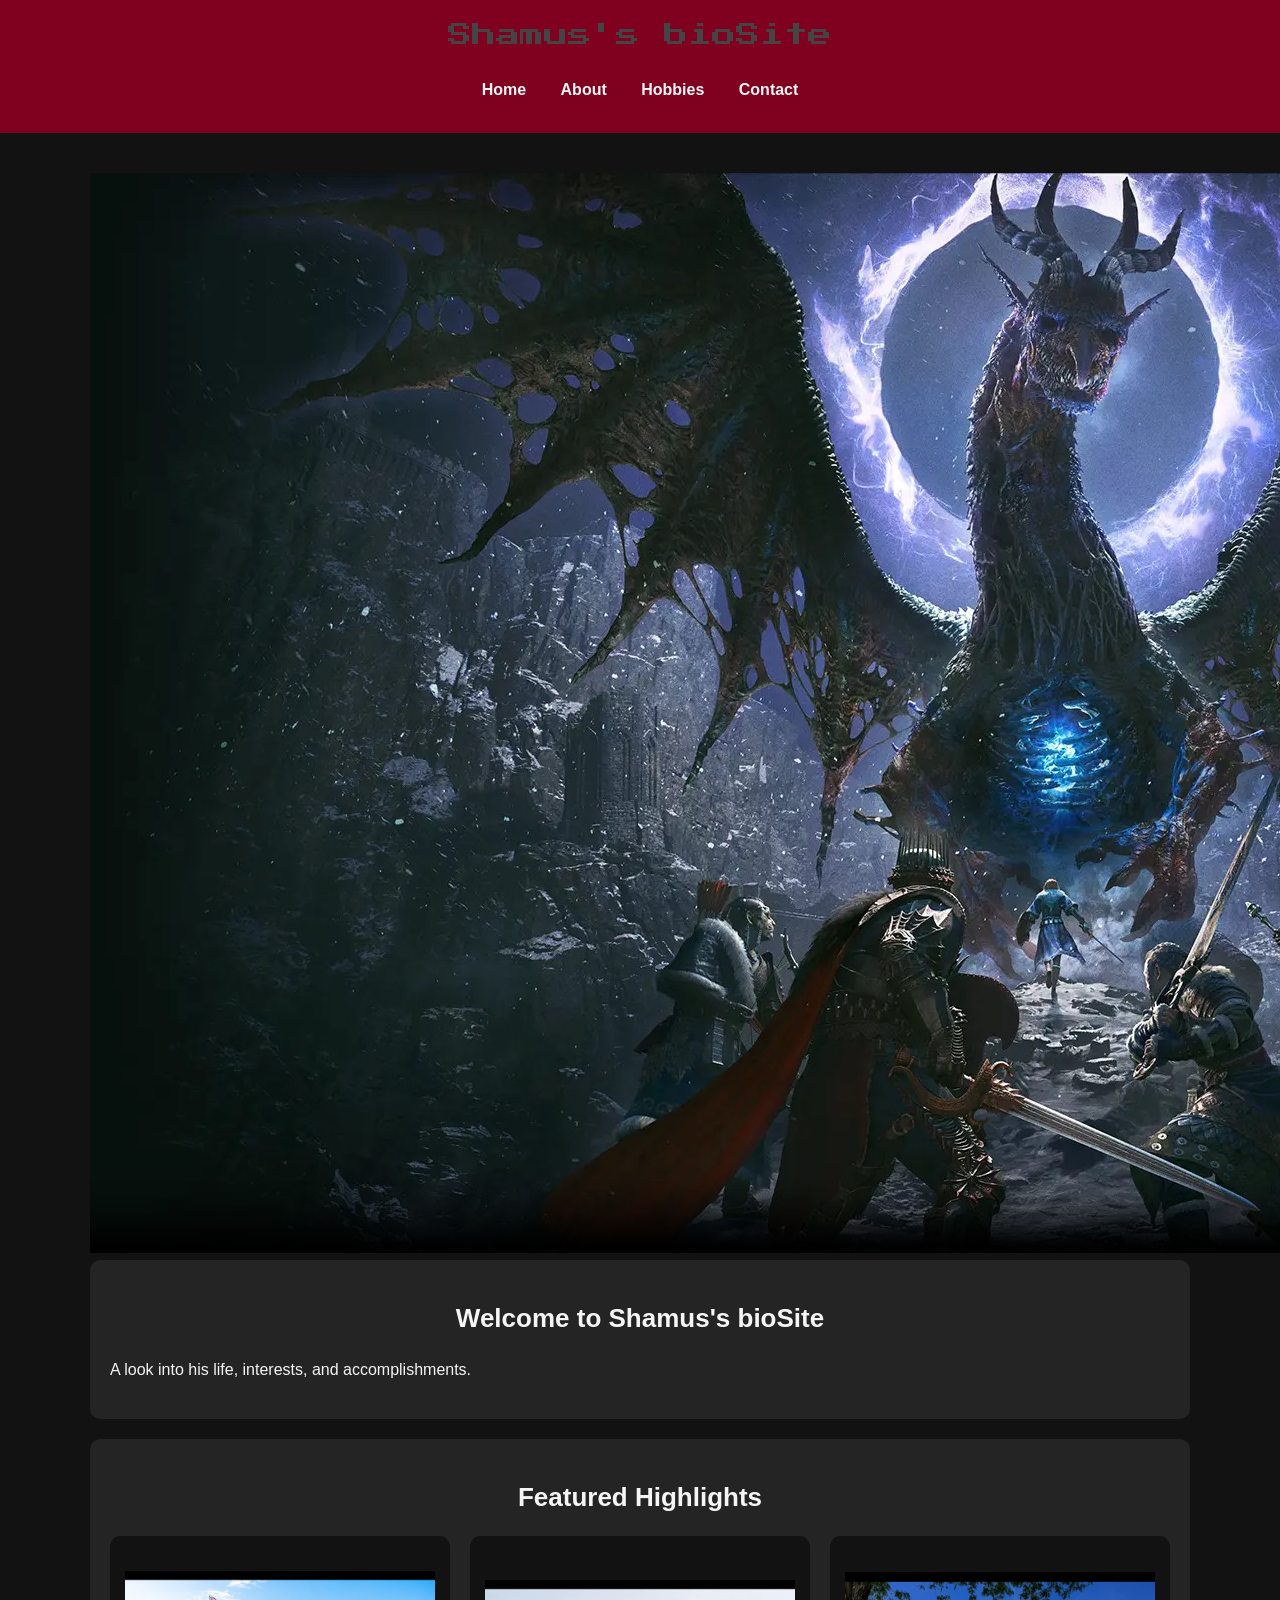
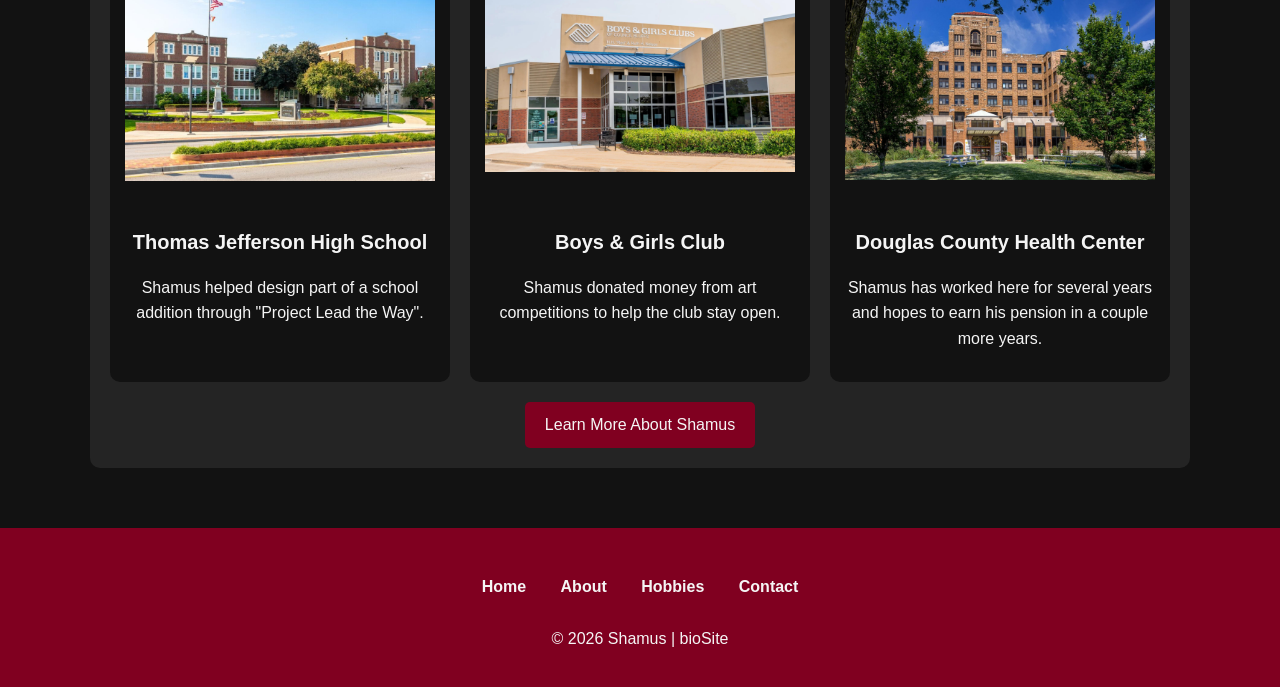
==== index.html @ ca894e5e "Update banner by removing heading and adding image Removed the bioSite heading and added an image." ====
<!--
Name: Lisa Raible
Date: October 16, 2026
Assignment: Module 6.3 bioSite Development - Landing Page

Updated: October 18, 2026
Assignment: Module 7.2 bioSite Development and GitHub Pages Development
-->

<!DOCTYPE html>
<html lang="en">
<head>
    <meta charset="UTF-8">
    <meta name="viewport" content="width=device-width, initial-scale=1.0">
    <title>
        Shamus's bioSite | Home
    </title>
    <link rel="stylesheet" href="style.css">
</head>

<body>
    <header>
        <h1>
            Shamus's bioSite
        </h1>

        <nav>
            <a href="index.html">Home</a>
            <a href="about.html">About</a>
            <a href="hobbies.html">Hobbies</a>
            <a href="contact.html">Contact</a>
        </nav>
    </header>

    <main>
        <div class="banner">
            <img src="images/dragons_dogma_2.jpg" alt="A piture from the games Dragon's Dogma 2 Dark Arisen">
        </div>

        <section>
            <h2>
                Welcome to Shamus's bioSite
            </h2>
            <p>
                A look into his life, interests, and accomplishments.
            </p>
        </section>

        <section>
            <h2>
                Featured Highlights
            </h2>

            <div class="gallery">
                <figure>
                    <img src="images/thomas-jefferson.png" alt="Thomas Jefferson High School">

                    <figcaption>
                        <h3>
                        Thomas Jefferson High School
                        </h3>
                        <p>
                        Shamus helped design part of a school addition through "Project Lead the Way".
                        </p>
                    </figcaption>
                </figure>

                <figure>
                    <img src="images/boys-girls-club.png" alt="Boys and Girls Club">

                    <figcaption>
                        <h3>
                            Boys &amp; Girls Club
                        </h3>
                        <p>
                            Shamus donated money from art competitions to help the club stay open.
                        </p>
                    </figcaption>
                </figure>

                <figure>
                    <img src="images/douglas-county-health-center.png" alt="Douglas County Health Center">

                    <figcaption>
                        <h3>
                            Douglas County Health Center
                        </h3>
                        <p>
                            Shamus has worked here for several years and hopes to earn his pension in a couple more years.
                        </p>
                    </figcaption>
                </figure>
            </div>

            <a class="button centered-button" href="about.html">
                Learn More About Shamus
            </a>
        </section>
    </main>

    <footer>
        <p>
            <a href="index.html">Home</a>
            <a href="about.html">About</a>
            <a href="hobbies.html">Hobbies</a>
            <a href="contact.html">Contact</a>
        </p>

        <p>
            &copy; 2026 Shamus | bioSite
        </p>
    </footer>
</body>
</html>
---- style.css ----
/*
Name: Lisa Raible
Date: October 16, 2026
Assignment: Module 6.3 bioSite Development - CSS

Updated: October 18, 2026
Assignment: Module 7.2 bioSite Development and GitHub Pages Development
*/

@import
url('https://fonts.googleapis.com/css2?family=Press+Start+2P&display=swap');

body {
    margin: 0;
    background-color: #121212;
    color: #f5f5f5;
    font-family: Arial, sans-serif;
    font-size: 16px;
    line-height: 1.6;
}

h1, h2, h3 {
    line-height: 1.3;
    text-align: center;
}

h1 {
    font-family: 'Press Start 2P';
    font-size: 24px;
    font-weight: normal;
    color: #444444;
}

h2, h3 {
    font-weight: bold;
}

h2 {
    font-size: 26px;
}

h3 {
    font-size: 20px;
}

p {
    line-height: 1.6;
}

header {
    background-color: #800020;
    text-align: center;
    padding: 20px;
}

header h1 {
    margin-top: 0;
}

nav {
    padding: 10px;
}

nav a {
    color: #f5f5f5;
    font-weight: bold;
    text-decoration: none;
    padding: 10px 15px;
}

nav a:hover {
    background-color: #A63450;
}

main {
    max-width: 1100px;
    margin: 20px auto;
    padding: 20px;
}

section {
    background-color: #242424;
    border-radius: 10px;
    padding: 20px;
    margin-bottom: 20px;
}

.banner h2 {
    margin: 0;
}

.button {
    display: inline-block;
    background-color: #800020;
    color: #f5f5f5;
    padding: 10px 20px;
    margin-top: 20px;
    border-radius: 5px;
    text-decoration: none;
}

.centered-button {
    display: block;
    width: fit-content;
    margin: 20px auto 0;
}

.button:hover {
    background-color: #A63450;
}

.gallery {
    display: grid;
    grid-template-columns: repeat(3, minmax(0, 1fr));
    gap: 20px;
}

figure {
    background-color: #121212;
    border-radius: 10px;
    padding: 15px;
    margin: 0;
    text-align: center;
}

figure img {
    width: 100%;
    height: 250px;
    object-fit: contain;
    border-radius: 5px;
}

figcaption {
    margin-top: 10px;
    text-align: center;
}

figcaption p {
    text-align: center;
}

.about-layout img {
    width: 100%;
    max-width: 250px;
    height: auto;
    display: block;
    margin: 0 auto;
    border-radius: 5px;
}

.about-layout div {
    padding: 10px;
}

.gaming-layout {
    display: flex;
    flex-direction: column;
    gap: 20px;
    align-items: center;
}

.gaming-image {
    width: 220px;
    height: 160px;
    display: block;
    margin: 0 auto 20px auto;
    object-fit: contain;
    object-position: center;
    border-radius: 25px;
}

.gaming-media {
    display: flex;
    flex-direction: column;
    align-items: center;
    text-align: center;
}

.gaming-media .gaming-image {
    margin: 0;
}

.gaming-media .button {
    margin-top: 10px;
}

footer {
    background-color: #800020;
    text-align: center;
    padding: 20px;
}

footer a {
    display: inline-block;
    color: #f5f5f5;
    font-weight: bold;
    text-decoration: none;
    padding: 10px 15px;
}

footer a:hover {
    text-decoration: underline;
}

.contact-section {
    text-align: center;
}

.contact-section {
    color: #ffb2c7;
}

.contact-section h2 {
    text-decoration: underline;
}

.contact-section strong {
    text-decoration: underline;
}

.contact-section {
    color: #ffffff;
}
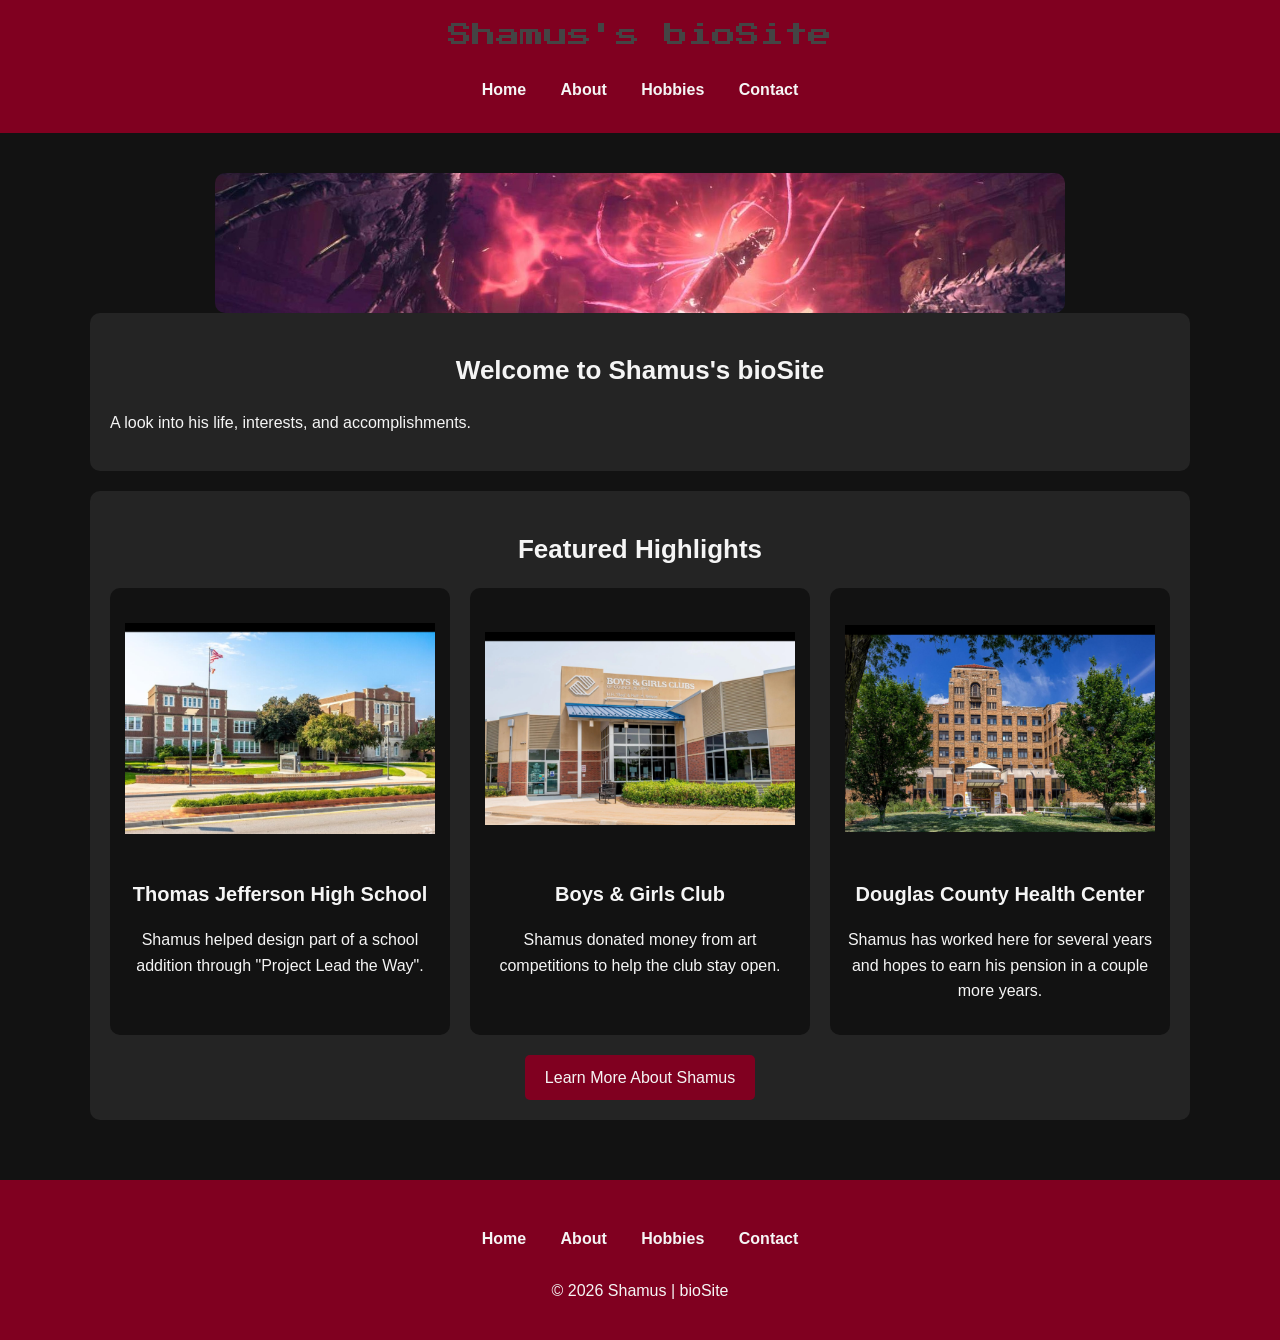
==== commit 8e9feb24: "Fix image alt text for Dragon's Dogma 2" ====
--- a/index.html
+++ b/index.html
@@ -34,7 +34,7 @@
 
     <main>
         <div class="banner">
-            <img src="images/dragons_dogma_2.jpg" alt="A piture from the games Dragon's Dogma 2 Dark Arisen">
+            <img src="images/dragons_dogma_2.jpg" alt="An image from the game Dragon's Dogma 2">
         </div>
 
         <section>
--- a/style.css
+++ b/style.css
@@ -85,8 +85,15 @@
     margin-bottom: 20px;
 }
 
-.banner h2 {
-    margin: 0;
+.banner img {
+    display: block;
+    width: 100%;
+    max-width: 850px;
+    height: 140px;
+    object-fit: cover;
+    object-position: center 20%;
+    border-radius: 10px;
+    margin: 0 auto;
 }
 
 .button {
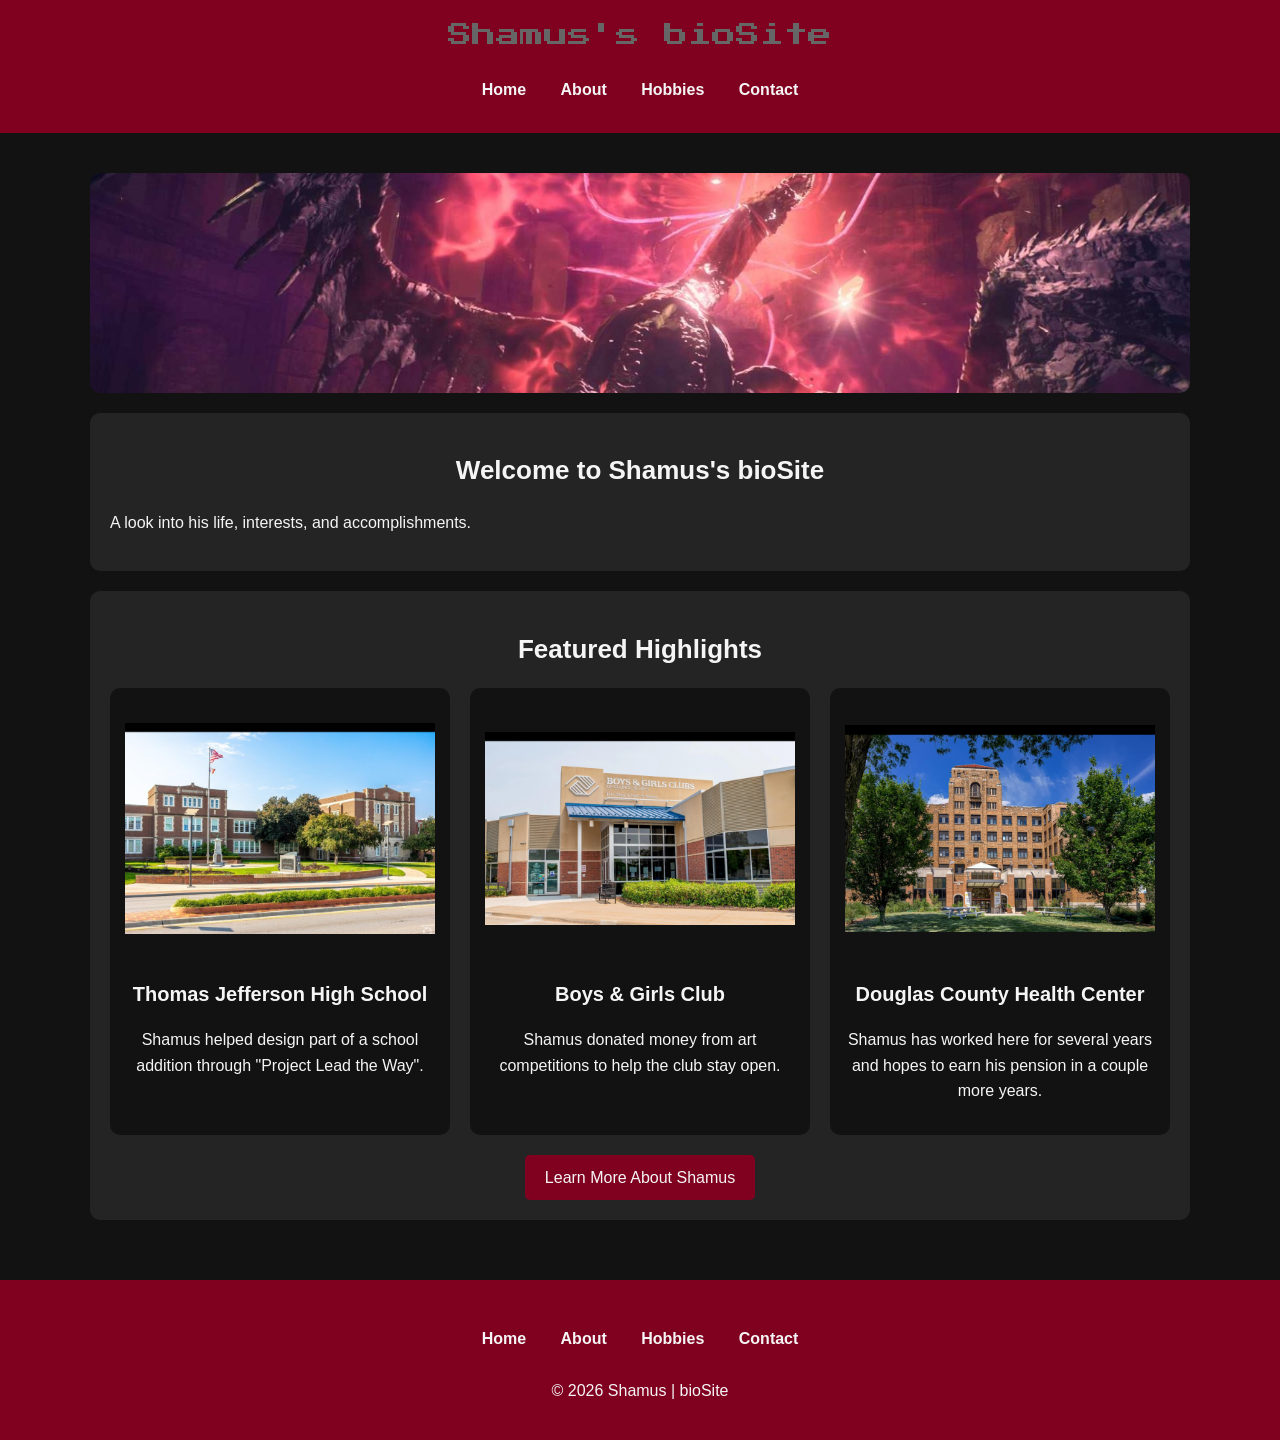
==== commit 29789197: "Add class to paragraph for centered text" ====
--- a/index.html
+++ b/index.html
@@ -41,7 +41,7 @@
             <h2>
                 Welcome to Shamus's bioSite
             </h2>
-            <p>
+            <p class="centered-text">
                 A look into his life, interests, and accomplishments.
             </p>
         </section>
--- a/style.css
+++ b/style.css
@@ -28,7 +28,7 @@
     font-family: 'Press Start 2P';
     font-size: 24px;
     font-weight: normal;
-    color: #444444;
+    color: #666666;
 }
 
 h2, h3 {
@@ -88,12 +88,11 @@
 .banner img {
     display: block;
     width: 100%;
-    max-width: 850px;
-    height: 140px;
+    height: 220px;
     object-fit: cover;
-    object-position: center 20%;
+    object-position: center 40%;
     border-radius: 10px;
-    margin: 0 auto;
+    margin: 0 auto 20px auto;
 }
 
 .button {
@@ -211,10 +210,7 @@
 
 .contact-section {
     text-align: center;
-}
-
-.contact-section {
-    color: #ffb2c7;
+    color: #ffffff;
 }
 
 .contact-section h2 {
@@ -225,6 +221,6 @@
     text-decoration: underline;
 }
 
-.contact-section {
-    color: #ffffff;
-}
+.contact-section p {
+    text-align: left;
+}
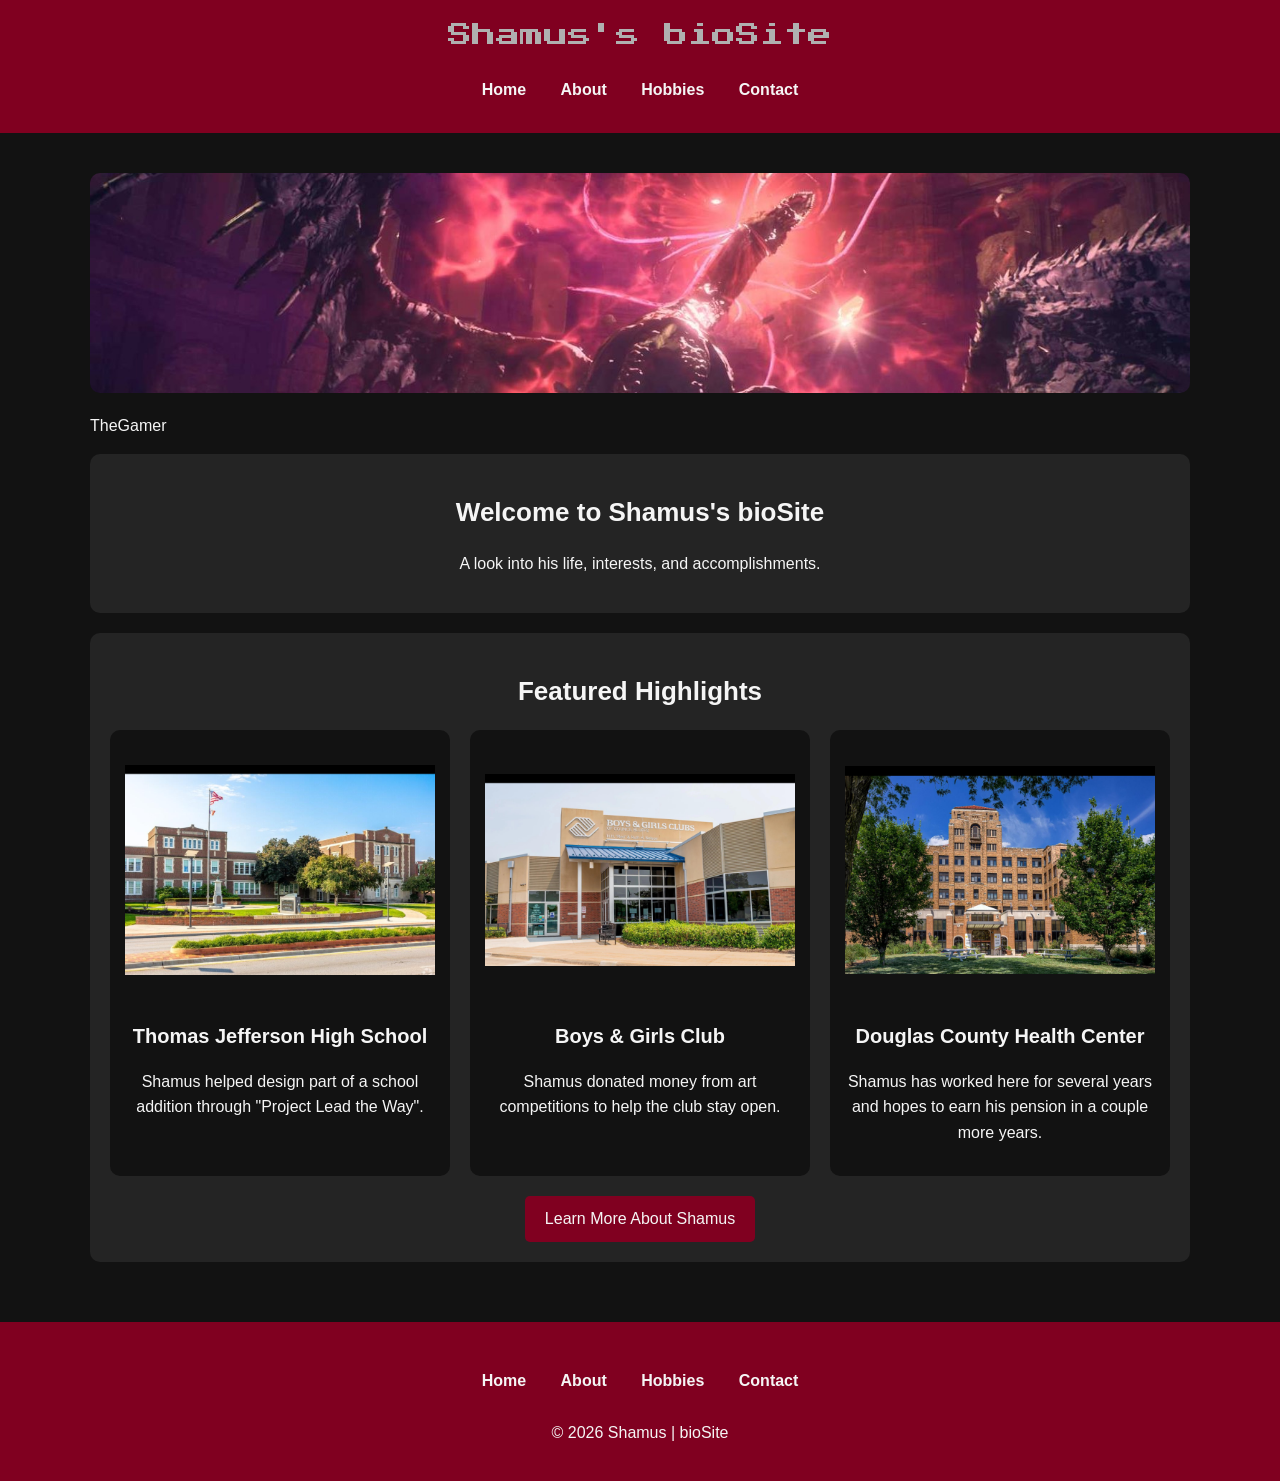
==== commit 08dc5f81: "Add image attribution for Dragon's Dogma 2 Added a centered text paragraph with image attribution." ====
--- a/index.html
+++ b/index.html
@@ -36,6 +36,10 @@
         <div class="banner">
             <img src="images/dragons_dogma_2.jpg" alt="An image from the game Dragon's Dogma 2">
         </div>
+
+        <p class="centered-text>
+            Gameplay image from Dragon's Dogma 2 &copy; Capcom. Source: <a href="https://www.thegamer.com/dragons-dogma-2-unmoored-world-dragon-boses-walkthrough/">TheGamer</a>
+        </p>
 
         <section>
             <h2>
--- a/style.css
+++ b/style.css
@@ -10,6 +10,8 @@
 @import
 url('https://fonts.googleapis.com/css2?family=Press+Start+2P&display=swap');
 
+/* Base Styles */
+
 body {
     margin: 0;
     background-color: #121212;
@@ -19,16 +21,18 @@
     line-height: 1.6;
 }
 
+/* Fonts & Text */
+
 h1, h2, h3 {
     line-height: 1.3;
     text-align: center;
 }
 
 h1 {
-    font-family: 'Press Start 2P';
+    font-family: 'Press Start 2P', monospace;
     font-size: 24px;
     font-weight: normal;
-    color: #666666;
+    color: #B0B0B0;
 }
 
 h2, h3 {
@@ -46,6 +50,12 @@
 p {
     line-height: 1.6;
 }
+
+.centered-text {
+    text-align: center;
+}
+
+/* Header & Navigation */
 
 header {
     background-color: #800020;
@@ -72,6 +82,8 @@
     background-color: #A63450;
 }
 
+/* Main Content */
+
 main {
     max-width: 1100px;
     margin: 20px auto;
@@ -85,15 +97,19 @@
     margin-bottom: 20px;
 }
 
+/* Landing Page */
+
 .banner img {
     display: block;
     width: 100%;
     height: 220px;
     object-fit: cover;
-    object-position: center 40%;
+    object-position: center 35%;
     border-radius: 10px;
     margin: 0 auto 20px auto;
 }
+
+/* Buttons */
 
 .button {
     display: inline-block;
@@ -114,6 +130,8 @@
 .button:hover {
     background-color: #A63450;
 }
+
+/* Images Gallery */
 
 .gallery {
     display: grid;
@@ -145,6 +163,8 @@
     text-align: center;
 }
 
+/* About Page */
+
 .about-layout img {
     width: 100%;
     max-width: 250px;
@@ -157,6 +177,8 @@
 .about-layout div {
     padding: 10px;
 }
+
+/* Hobbies Page */
 
 .gaming-layout {
     display: flex;
@@ -190,6 +212,40 @@
     margin-top: 10px;
 }
 
+/* Contact Page */
+
+.contact-section {
+    text-align: center;
+    color: #ffffff;
+}
+
+.contact-section h2 {
+    text-decoration: underline;
+}
+
+.contact-section strong {
+    text-decoration: underline;
+}
+
+.contact-section p {
+    text-align: left;
+}
+
+.contact-section p.centered-text {
+    text-align: center;
+}
+
+.contact-section a {
+    color: f5f5f5;
+    text-decoration: underline;
+}
+
+.contact-section a:hover {
+    color: #A63450;
+}
+
+/* Footer */
+
 footer {
     background-color: #800020;
     text-align: center;
@@ -207,20 +263,3 @@
 footer a:hover {
     text-decoration: underline;
 }
-
-.contact-section {
-    text-align: center;
-    color: #ffffff;
-}
-
-.contact-section h2 {
-    text-decoration: underline;
-}
-
-.contact-section strong {
-    text-decoration: underline;
-}
-
-.contact-section p {
-    text-align: left;
-}
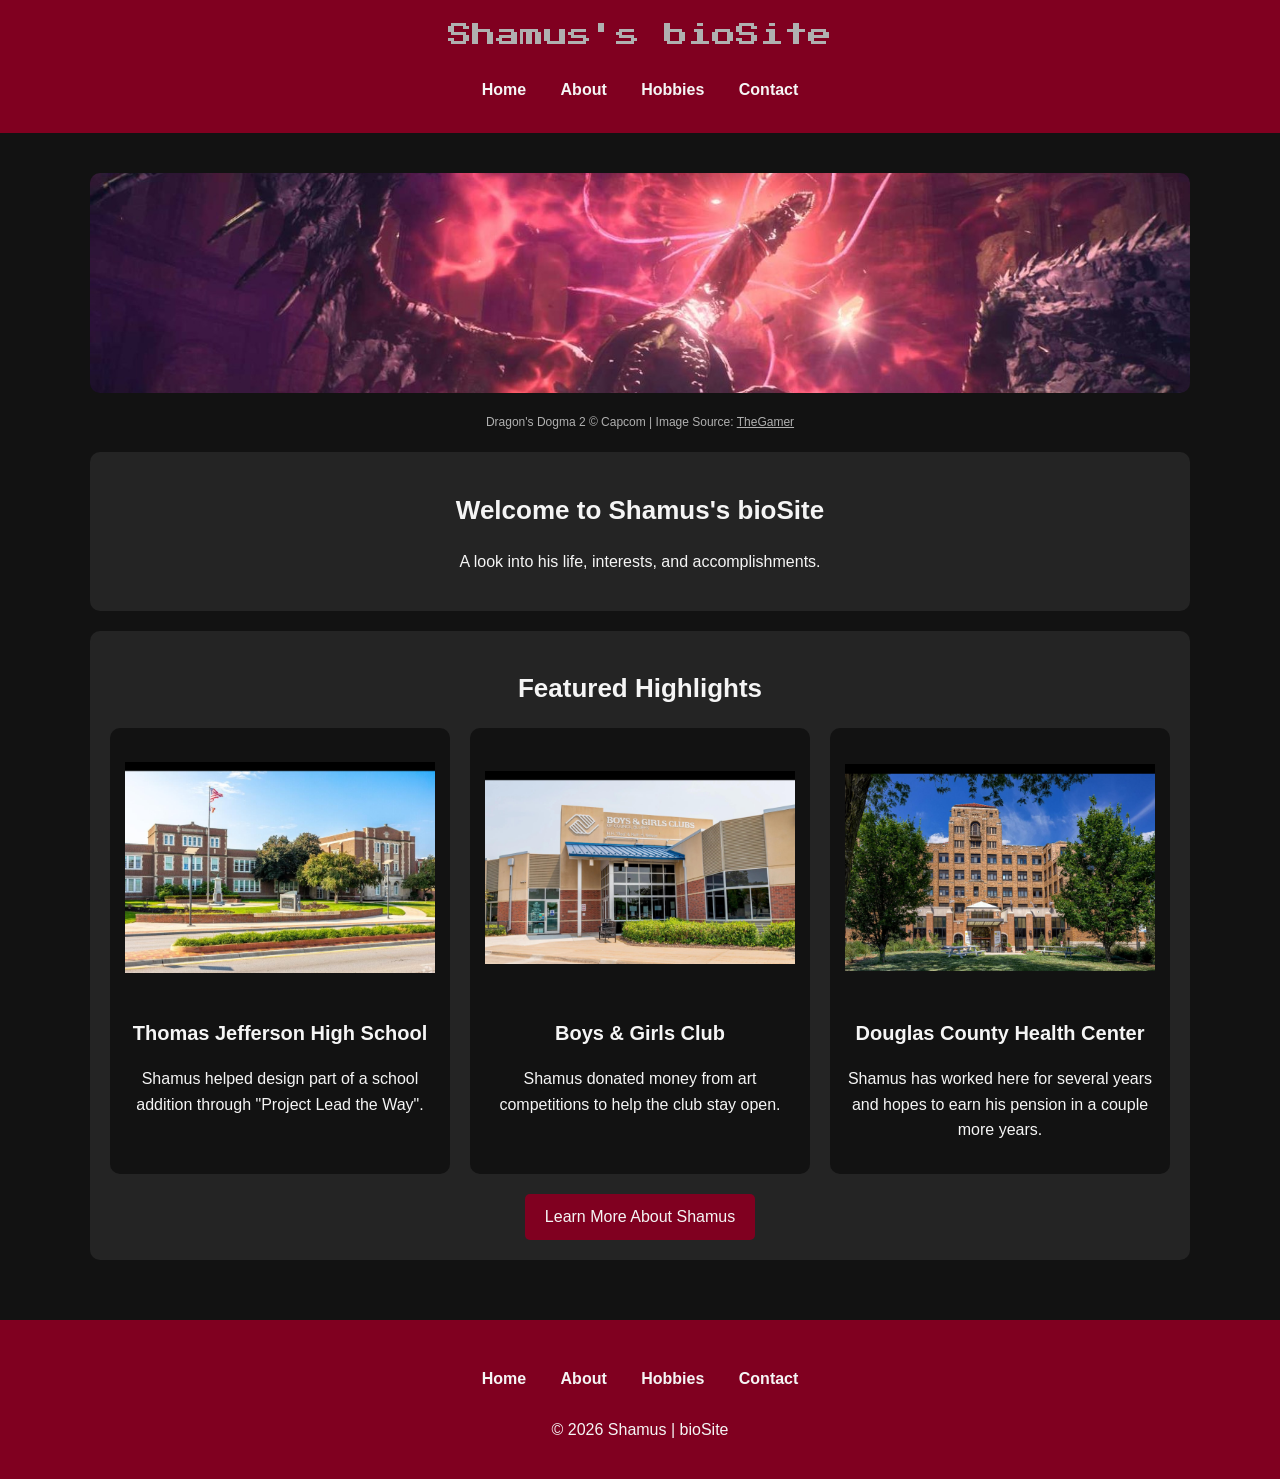
==== commit 49ca36e4: "Fix HTML tag for banner-credit paragraph" ====
--- a/index.html
+++ b/index.html
@@ -37,8 +37,9 @@
             <img src="images/dragons_dogma_2.jpg" alt="An image from the game Dragon's Dogma 2">
         </div>
 
-        <p class="centered-text>
-            Gameplay image from Dragon's Dogma 2 &copy; Capcom. Source: <a href="https://www.thegamer.com/dragons-dogma-2-unmoored-world-dragon-boses-walkthrough/">TheGamer</a>
+        <p class="banner-credit">
+            Dragon's Dogma 2 &copy; Capcom | Image Source:
+            <a href="https://www.thegamer.com/dragons-dogma-2-unmoored-world-dragon-bosses-walkthrough/">TheGamer</a>
         </p>
 
         <section>
--- a/style.css
+++ b/style.css
@@ -109,6 +109,18 @@
     margin: 0 auto 20px auto;
 }
 
+.banner-credit {
+    text-align: center;
+    font-size: 12px;
+    color: #b0b0b0;
+    margin: 0 0 20px;
+}
+
+.banner-credit a {
+    color: #b0b0b0;
+    text-decoration: underline;
+}
+
 /* Buttons */
 
 .button {
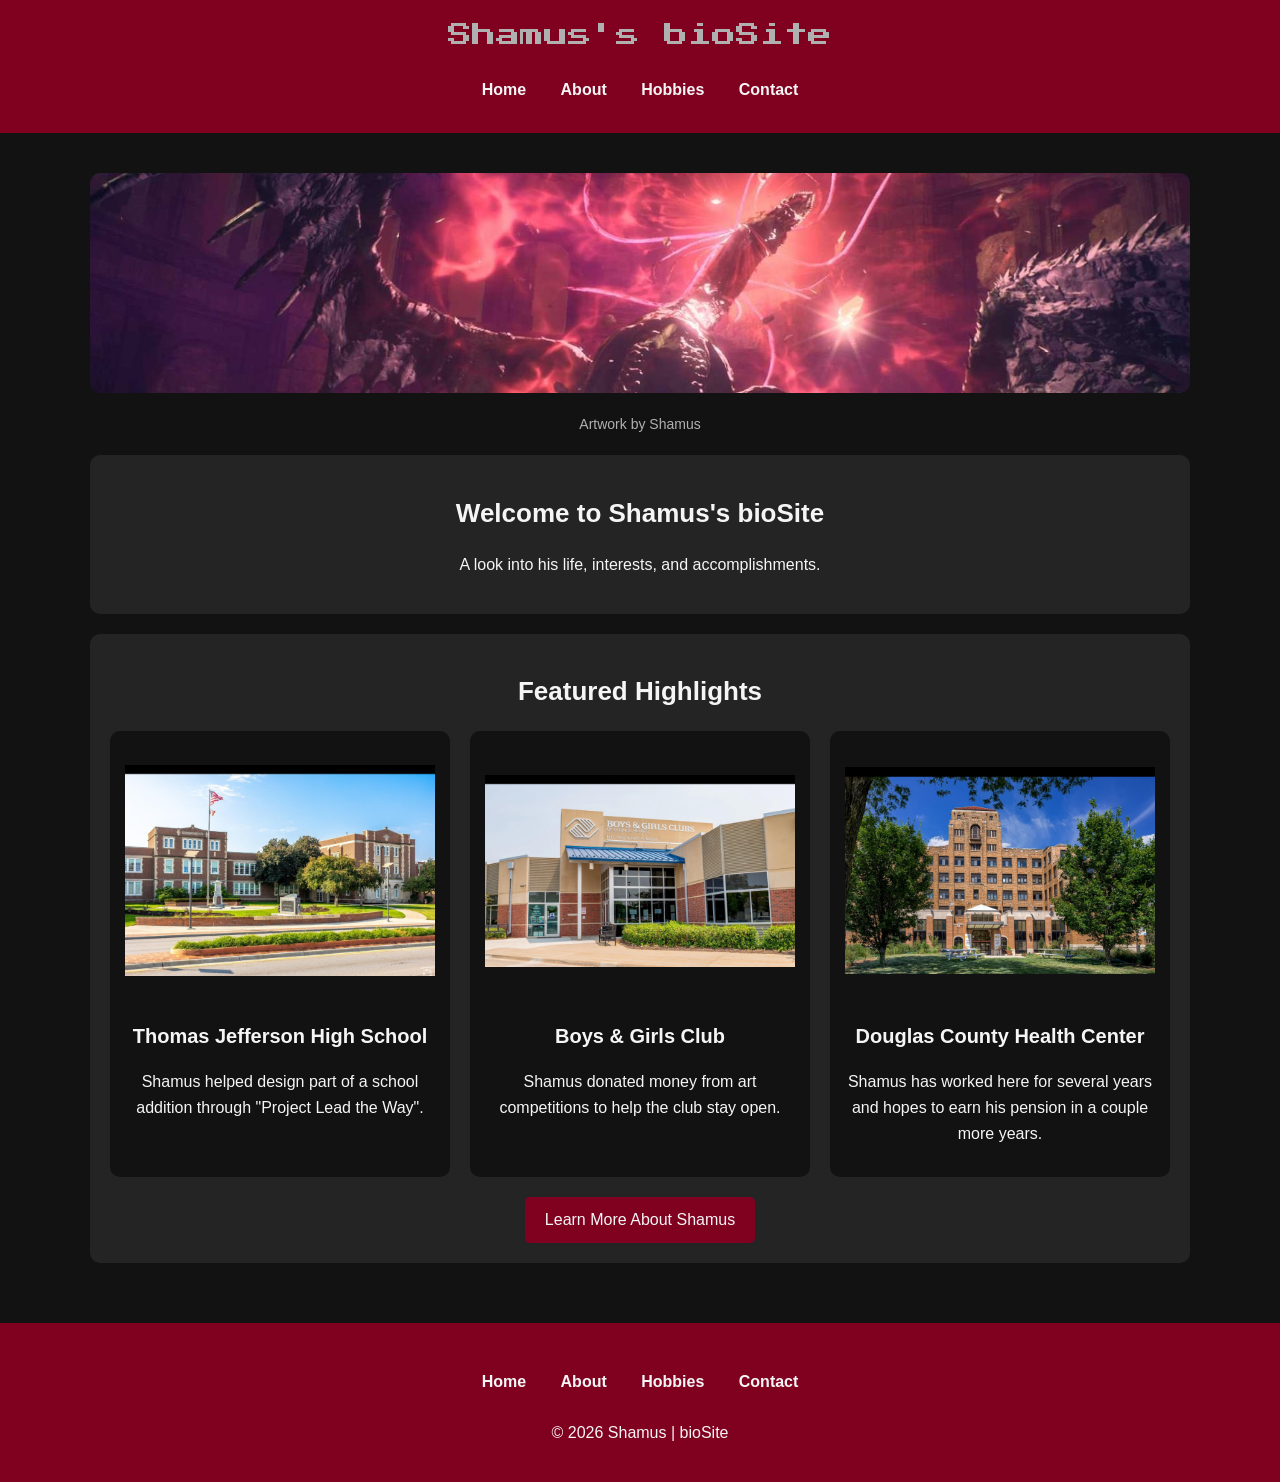
==== commit 142ba333: "Revise image alt text and banner credit Updated image alt text and credit information." ====
--- a/index.html
+++ b/index.html
@@ -34,12 +34,11 @@
 
     <main>
         <div class="banner">
-            <img src="images/dragons_dogma_2.jpg" alt="An image from the game Dragon's Dogma 2">
+            <img src="images/dragons_dogma_2.jpg" alt="Colorful heart artwork created by Shamus">
         </div>
 
         <p class="banner-credit">
-            Dragon's Dogma 2 &copy; Capcom | Image Source:
-            <a href="https://www.thegamer.com/dragons-dogma-2-unmoored-world-dragon-bosses-walkthrough/">TheGamer</a>
+            Artwork by Shamus
         </p>
 
         <section>
--- a/style.css
+++ b/style.css
@@ -111,7 +111,7 @@
 
 .banner-credit {
     text-align: center;
-    font-size: 12px;
+    font-size: 14px;
     color: #b0b0b0;
     margin: 0 0 20px;
 }
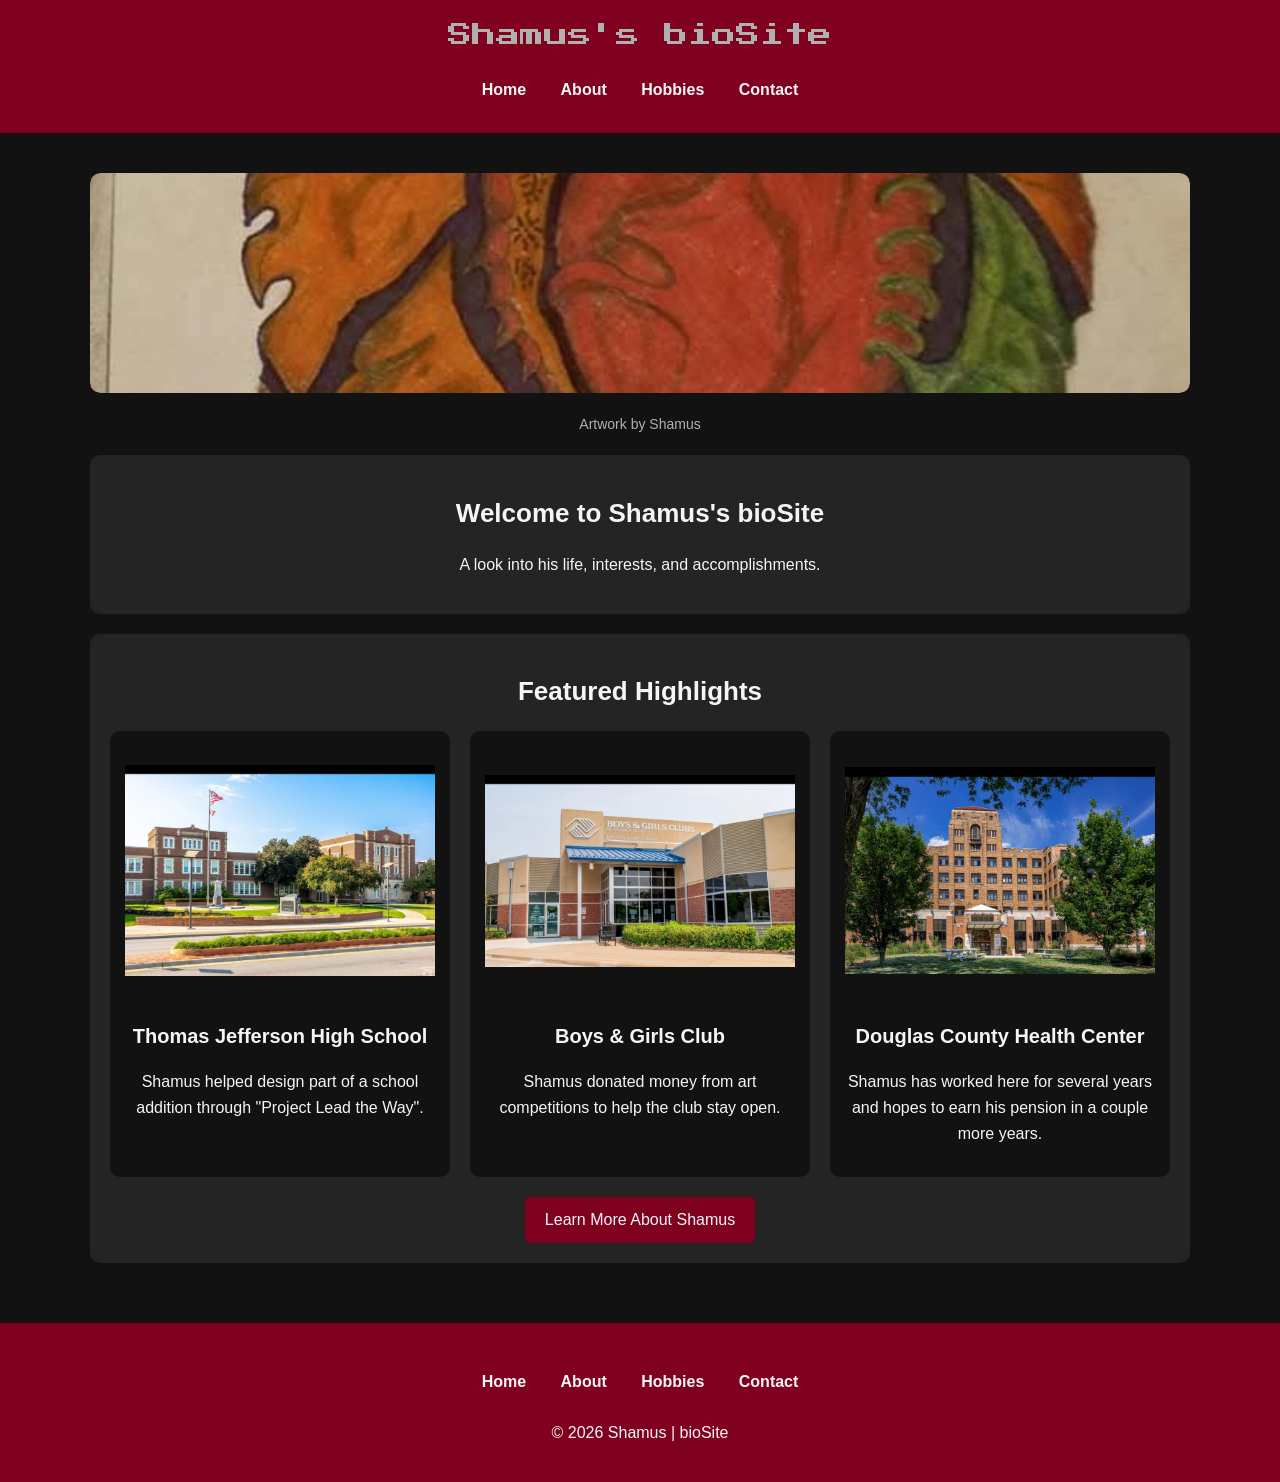
==== commit a2b0af8c: "Replace dragon artwork image with heart drawing" ====
--- a/index.html
+++ b/index.html
@@ -34,7 +34,7 @@
 
     <main>
         <div class="banner">
-            <img src="images/dragons_dogma_2.jpg" alt="Colorful heart artwork created by Shamus">
+            <img src="images/heart-drawing.jpg" alt="Colorful heart artwork created by Shamus">
         </div>
 
         <p class="banner-credit">
--- a/style.css
+++ b/style.css
@@ -98,6 +98,12 @@
 }
 
 /* Landing Page */
+.banner {
+    height: 220px;
+    overflow: hidden;
+    border-radius: 10px;
+    margin-bottom: 20px;
+}
 
 .banner img {
     display: block;
@@ -114,11 +120,6 @@
     font-size: 14px;
     color: #b0b0b0;
     margin: 0 0 20px;
-}
-
-.banner-credit a {
-    color: #b0b0b0;
-    text-decoration: underline;
 }
 
 /* Buttons */
@@ -275,3 +276,21 @@
 footer a:hover {
     text-decoration: underline;
 }
+
+/* Mobile Responsive Layout */
+
+@media (max-width: 768px) {
+    .gallery {
+        grid-template-columns: 1fr;
+        gap: 15px;
+    }
+
+    figure {
+        padding: 15px;
+    }
+
+    figure img {
+        height: 220px;
+        object-fit: contain;
+    }
+}
